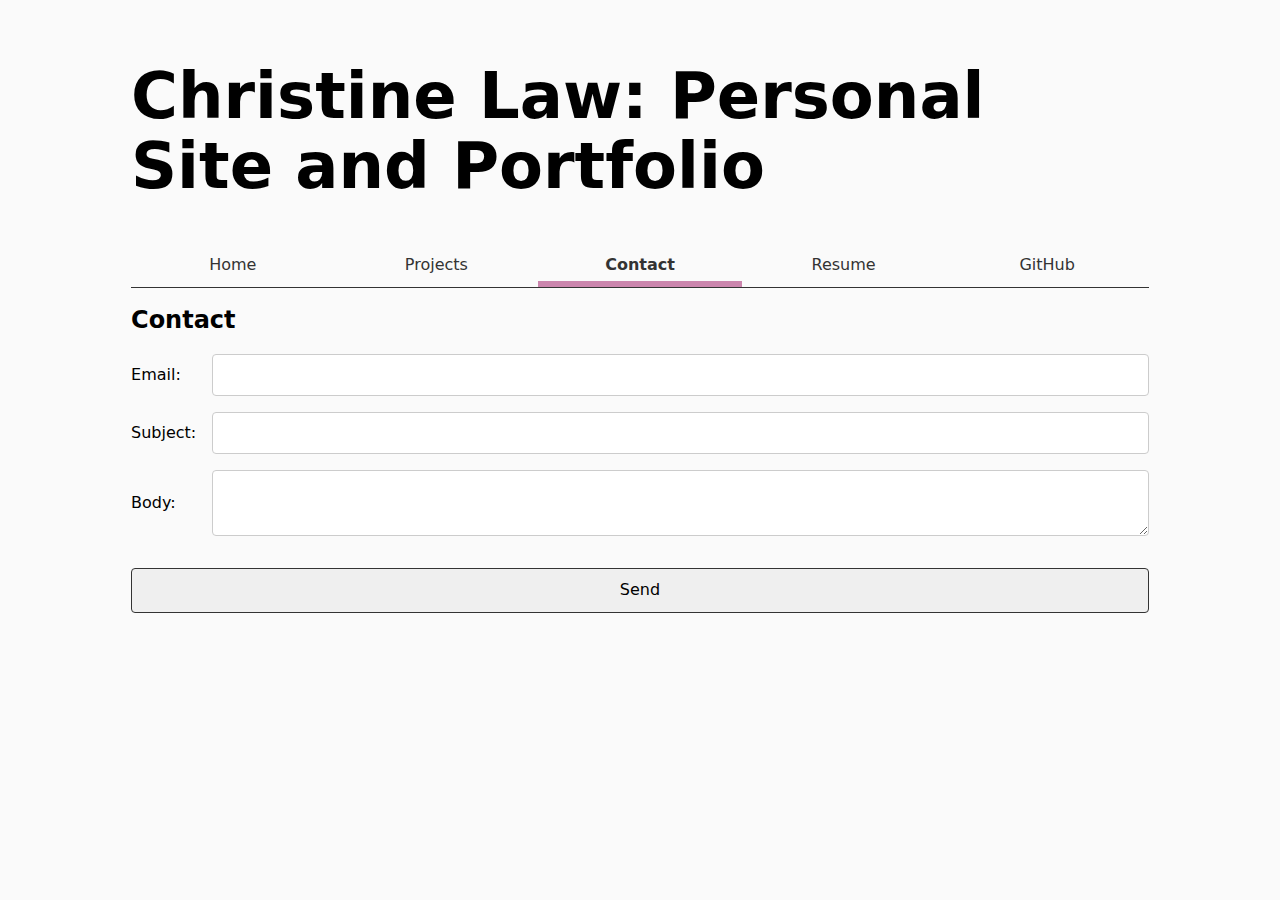
==== contact/index.html @ a68104ee "apply js link to htmls" ====
<!DOCTYPE html>
<html lang="en">
<head>
    <meta charset="UTF-8">
    <meta name="viewport" content="width=device-width, initial-scale=1.0">
    <title>Contact</title>
    <link rel="stylesheet" href="../style.css">
    <script type="module" src="../global.js"></script>
</head>
<body>
    <h1>Christine Law:  Personal Site and Portfolio</h1>
    <nav>
        <a href="/portfolio">Home</a>
        <a href="/portfolio/projects/">Projects</a>
        <a class="current" href="/portfolio/contact/">Contact</a>
        <a href="/portfolio/resume/">Resume</a>
        <a href="https://github.com/haechristine" target="_blank">GitHub</a>
    </nav>
     <h2>Contact</h2> 

     <form action="mailto:christine.law14013@gmail.com" method="POST" enctype="text/plain">
        <label for="email">Email:</label>
        <input name="email" id="email" type="email">
    
        <label for="subject">Subject:</label>
        <input name="subject" id="subject">
    
        <label for="body">Body:</label>
        <textarea name="body" id="body"></textarea>
    
        <button type="submit">Send</button>
    </form>
</body>
</html>
---- style.css ----
:root {
  --accent-l: 70%;
  --accent-c: 25%;
  --accent-h: 345deg; /* dusty rose hue */

  --color-accent: oklch(var(--accent-l) var(--accent-c) var(--accent-h));
  accent-color: var(--color-accent);
}

body {
    /* Set line height to 1.5 times the font size
         and use the OS’s UI font as the website font
       */
    background-color: #fafafa; 
    display: block;
    margin: 8px;
    max-width: 100ch;
    margin-left: auto;
    margin-right: auto;
    margin-inline: auto;
    padding: 10px;
    font: 100%/1.5 system-ui;
    ul {
        list-style-type: disc; /* Ensures bullet points appear */
        padding-left: 20px; /* Indents the list for better readability */
    }
    
    nav {
      display: flex; /* Enable Flexbox on the navigation */
      margin-bottom: 8px;
      border-bottom-width: 1px;
      border-bottom-style: solid;
      border-bottom-color: oklch(--color-accent);
      background-color: #fafafa;
      color: #333
    }
    
    nav a {
      color: inherit;
      flex: 1; /* Make each <a> take up equal space */
      text-align: center; /* Center the text inside each link */
      padding: 0.5em; /* Optional, to add some spacing */
      text-decoration: none; /* Optional, remove the underline */
    }
    
    nav a.current {
      font-weight: bold;
      padding-bottom: 0.25em;
      background-color: #fafafa;
      border-bottom: 0.4em solid var(--color-accent);
    }

    nav a:hover {
      border-bottom: 0.4em solid var(--color-accent);
      padding-bottom: 0.25em;
      background-color: oklch(95% 5% var(--accent-h));
    }
  }

  form {
    display: grid;
    grid-template-columns: auto 1fr;
    gap: 1rem;
  }
  
  /* Label on the left (column 1) */
  label {
    align-self: center;
  }
  
  /* Input spans both columns */
  input,
  textarea {
    grid-column: 2;
    width: 100%;
    box-sizing: border-box;
    padding: 0.5em;
    border: 1px solid #ccc;
    border-radius: 4px;
  }
  
  /* Button spans both columns too */
  button {
    grid-column: 1 / -1;
    margin-block: 1em;
    padding: 0.6em 1em;
    border: 1px solid #333;
    border-radius: 4px;
    cursor: pointer;
  }
  
  /* Font inheritance */
  input,
  textarea,
  button,
  label {
    font: inherit;
  }

button:hover {
  background-color: var(--color-accent);
} 

.projects {
  display: grid;
  grid-template-columns: repeat(auto-fill, minmax(15em, 1fr));
  gap: 2em; 
}

.projects article {
  display: grid;
  grid-template-rows: subgrid;
  grid-row: span 3;
}

.projects article h2{
  margin: 0;
}

h1 {
  font-size: 4em;
}

h1, h2, h3, h4, h5, h6 {
  line-height: 1.1;
  text-wrap: balance;
}

/* In style.css */

.resume h1, .resume h2 {
  color: #2c3e50;
}

.resume h2 {
  border-bottom: 2px solid var(--color-accent);
  padding-bottom: 5px;
}

.resume .section a {
  color: var(--color-accent); 
  text-decoration: none;
}

.resume .section a:hover {
  text-decoration: underline;
}

.resume ul {
  list-style-type: none;
  padding: 0;
}

.resume li {
  margin-bottom: 10px;
}

.resume .section {
  margin-bottom: 20px;
}

.resume .role {
  font-weight: bold;
}

.resume .date {
  float: right;
  color: gray;
}

.intro {
  display: grid;
  grid-template-columns: 1fr 2fr; /* left 1/3, right 2/3 */
  gap: 2rem;
  align-items: center;
  margin: 2rem 0;
}

.headshot {
  max-width: 100%;
  border-radius: 10px;
  box-shadow: 0 4px 8px rgba(0, 0, 0, 0.1);
}

.bio p {
  font-size: 1.1rem;
  line-height: 1.6;
}
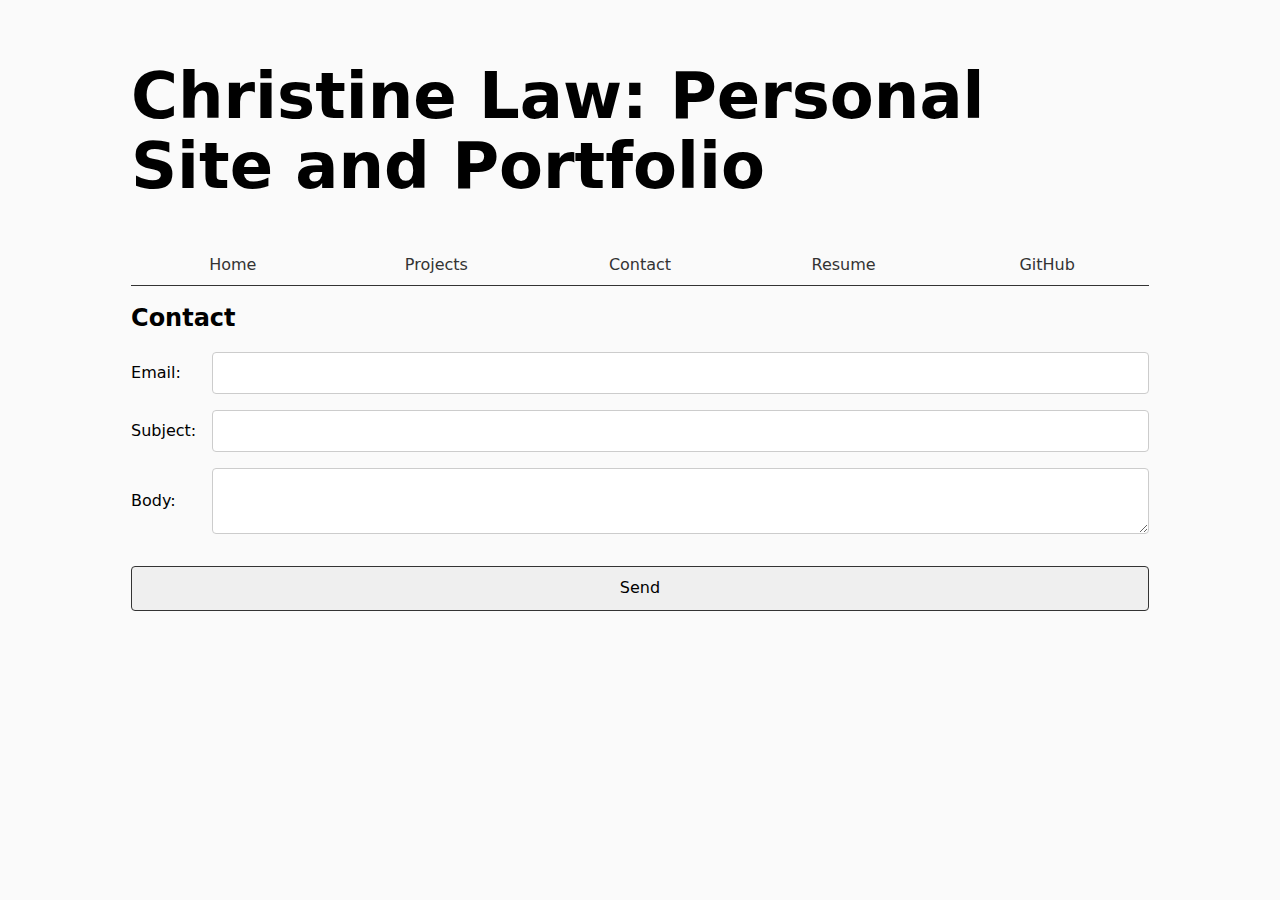
==== commit ad4b874c: "updating current class" ====
--- a/contact/index.html
+++ b/contact/index.html
@@ -12,10 +12,14 @@
     <nav>
         <a href="/portfolio">Home</a>
         <a href="/portfolio/projects/">Projects</a>
-        <a class="current" href="/portfolio/contact/">Contact</a>
+        <a href="/portfolio/contact/">Contact</a>
         <a href="/portfolio/resume/">Resume</a>
         <a href="https://github.com/haechristine" target="_blank">GitHub</a>
     </nav>
+    <script>
+        const navLinks = $$("nav a");
+        console.log(navLinks);
+      </script>
      <h2>Contact</h2> 
 
      <form action="mailto:christine.law14013@gmail.com" method="POST" enctype="text/plain">
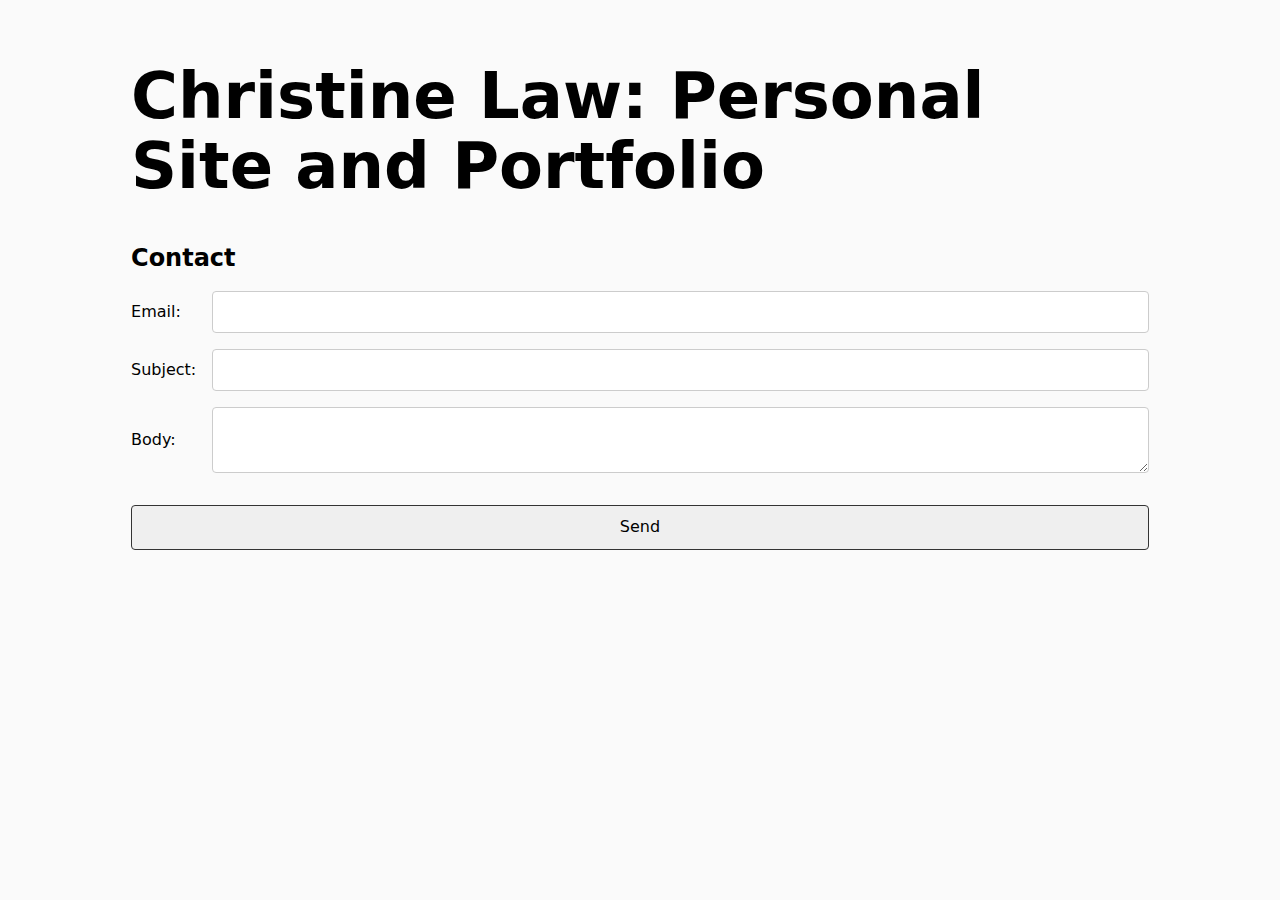
==== commit 4f8fb5e0: "update js" ====
--- a/contact/index.html
+++ b/contact/index.html
@@ -9,17 +9,13 @@
 </head>
 <body>
     <h1>Christine Law:  Personal Site and Portfolio</h1>
-    <nav>
+    <!-- <nav>
         <a href="/portfolio">Home</a>
         <a href="/portfolio/projects/">Projects</a>
         <a href="/portfolio/contact/">Contact</a>
         <a href="/portfolio/resume/">Resume</a>
-        <a href="https://github.com/haechristine" target="_blank">GitHub</a>
+        <a href="https://github.com/haechristine" target="_blank">GitHub</a> -->
     </nav>
-    <script>
-        const navLinks = $$("nav a");
-        console.log(navLinks);
-      </script>
      <h2>Contact</h2> 
 
      <form action="mailto:christine.law14013@gmail.com" method="POST" enctype="text/plain">
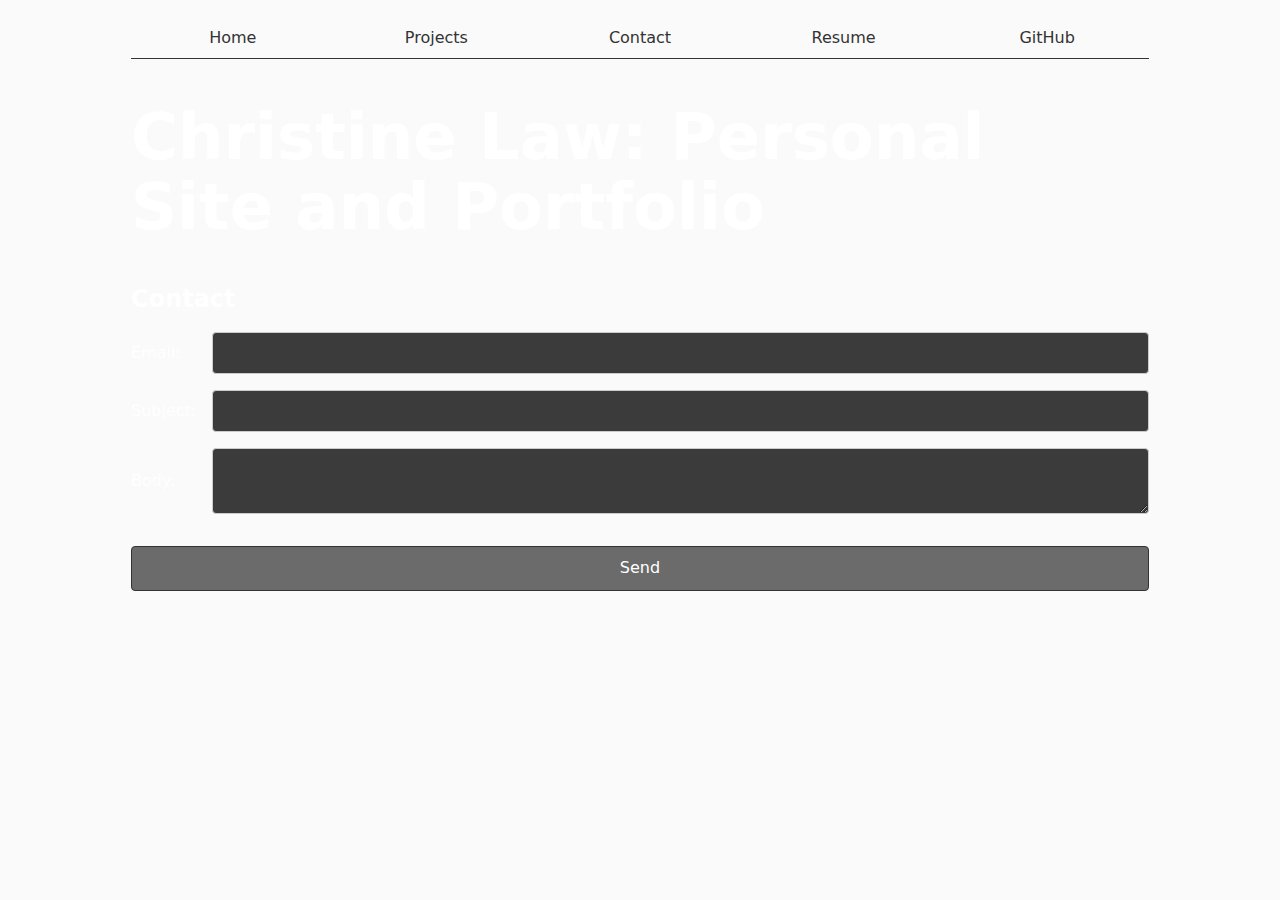
==== commit f75fead0: "dark color" ====
--- a/contact/index.html
+++ b/contact/index.html
@@ -9,13 +9,6 @@
 </head>
 <body>
     <h1>Christine Law:  Personal Site and Portfolio</h1>
-    <!-- <nav>
-        <a href="/portfolio">Home</a>
-        <a href="/portfolio/projects/">Projects</a>
-        <a href="/portfolio/contact/">Contact</a>
-        <a href="/portfolio/resume/">Resume</a>
-        <a href="https://github.com/haechristine" target="_blank">GitHub</a> -->
-    </nav>
      <h2>Contact</h2> 
 
      <form action="mailto:christine.law14013@gmail.com" method="POST" enctype="text/plain">
--- a/style.css
+++ b/style.css
@@ -5,6 +5,7 @@
 
   --color-accent: oklch(var(--accent-l) var(--accent-c) var(--accent-h));
   accent-color: var(--color-accent);
+  color-scheme: dark;
 }
 
 body {
@@ -26,11 +27,13 @@
     }
     
     nav {
+      --border-color: oklh(50% 10% 200/40%);
       display: flex; /* Enable Flexbox on the navigation */
       margin-bottom: 8px;
       border-bottom-width: 1px;
       border-bottom-style: solid;
-      border-bottom-color: oklch(--color-accent);
+      /* border-bottom-color: oklch(--color-accent); */
+      border-bottom-color: oklch(--border-color);
       background-color: #fafafa;
       color: #333
     }
@@ -53,7 +56,8 @@
     nav a:hover {
       border-bottom: 0.4em solid var(--color-accent);
       padding-bottom: 0.25em;
-      background-color: oklch(95% 5% var(--accent-h));
+      background-color: color-mix(in oklch, var(--color-accent), canvas 85%);
+      /* background-color: oklch(95% 5% var(--accent-h)); */
     }
   }
 
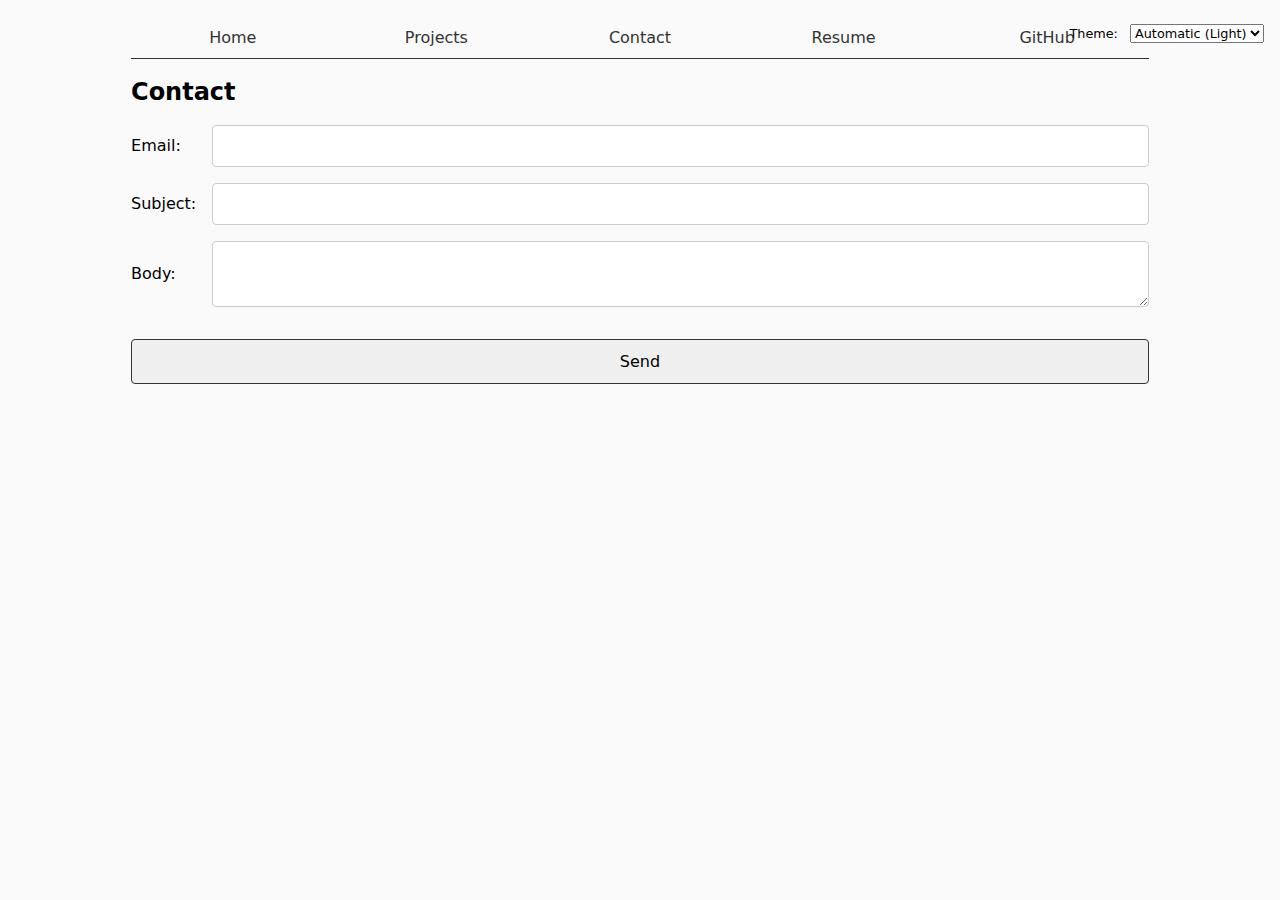
==== commit ce910e2a: "getting rid of header" ====
--- a/contact/index.html
+++ b/contact/index.html
@@ -8,7 +8,6 @@
     <script type="module" src="../global.js"></script>
 </head>
 <body>
-    <h1>Christine Law:  Personal Site and Portfolio</h1>
      <h2>Contact</h2> 
 
      <form action="mailto:christine.law14013@gmail.com" method="POST" enctype="text/plain">
--- a/style.css
+++ b/style.css
@@ -5,7 +5,7 @@
 
   --color-accent: oklch(var(--accent-l) var(--accent-c) var(--accent-h));
   accent-color: var(--color-accent);
-  color-scheme: dark;
+  color-scheme: light dark;
 }
 
 body {
@@ -25,81 +25,80 @@
         list-style-type: disc; /* Ensures bullet points appear */
         padding-left: 20px; /* Indents the list for better readability */
     }
-    
-    nav {
-      --border-color: oklh(50% 10% 200/40%);
-      display: flex; /* Enable Flexbox on the navigation */
-      margin-bottom: 8px;
-      border-bottom-width: 1px;
-      border-bottom-style: solid;
-      /* border-bottom-color: oklch(--color-accent); */
-      border-bottom-color: oklch(--border-color);
-      background-color: #fafafa;
-      color: #333
-    }
-    
-    nav a {
-      color: inherit;
-      flex: 1; /* Make each <a> take up equal space */
-      text-align: center; /* Center the text inside each link */
-      padding: 0.5em; /* Optional, to add some spacing */
-      text-decoration: none; /* Optional, remove the underline */
-    }
-    
-    nav a.current {
-      font-weight: bold;
-      padding-bottom: 0.25em;
-      background-color: #fafafa;
-      border-bottom: 0.4em solid var(--color-accent);
-    }
-
-    nav a:hover {
-      border-bottom: 0.4em solid var(--color-accent);
-      padding-bottom: 0.25em;
-      background-color: color-mix(in oklch, var(--color-accent), canvas 85%);
-      /* background-color: oklch(95% 5% var(--accent-h)); */
-    }
   }
 
-  form {
-    display: grid;
-    grid-template-columns: auto 1fr;
-    gap: 1rem;
-  }
-  
-  /* Label on the left (column 1) */
-  label {
-    align-self: center;
-  }
-  
-  /* Input spans both columns */
-  input,
-  textarea {
-    grid-column: 2;
-    width: 100%;
-    box-sizing: border-box;
-    padding: 0.5em;
-    border: 1px solid #ccc;
-    border-radius: 4px;
-  }
-  
-  /* Button spans both columns too */
-  button {
-    grid-column: 1 / -1;
-    margin-block: 1em;
-    padding: 0.6em 1em;
-    border: 1px solid #333;
-    border-radius: 4px;
-    cursor: pointer;
-  }
-  
-  /* Font inheritance */
-  input,
-  textarea,
-  button,
-  label {
-    font: inherit;
-  }
+nav {
+  --border-color: oklch(50% 10% 200 / 40%);
+  display: flex; /* Enable Flexbox on the navigation */
+  margin-bottom: 8px;
+  border-bottom-width: 1px;
+  border-bottom-style: solid;
+  border-bottom-color: oklch(--border-color);
+  background-color: #fafafa;
+  color: #333
+}
+
+nav a {
+  color: inherit;
+  flex: 1; /* Make each <a> take up equal space */
+  text-align: center; /* Center the text inside each link */
+  padding: 0.5em; /* Optional, to add some spacing */
+  text-decoration: none; /* Optional, remove the underline */
+}
+
+nav a.current {
+  font-weight: bold;
+  padding-bottom: 0.25em;
+  background-color: #fafafa;
+  border-bottom: 0.4em solid var(--color-accent);
+}
+
+nav a:hover {
+  border-bottom: 0.4em solid var(--color-accent);
+  padding-bottom: 0.25em;
+  background-color: oklch(95% 5% var(--accent-h));
+}
+
+
+form {
+  display: grid;
+  grid-template-columns: auto 1fr;
+  gap: 1rem;
+}
+
+/* Label on the left (column 1) */
+label {
+  align-self: center;
+}
+
+/* Input spans both columns */
+input,
+textarea {
+  grid-column: 2;
+  width: 100%;
+  box-sizing: border-box;
+  padding: 0.5em;
+  border: 1px solid #ccc;
+  border-radius: 4px;
+}
+
+/* Button spans both columns too */
+button {
+  grid-column: 1 / -1;
+  margin-block: 1em;
+  padding: 0.6em 1em;
+  border: 1px solid #333;
+  border-radius: 4px;
+  cursor: pointer;
+}
+
+/* Font inheritance */
+input,
+textarea,
+button,
+label {
+  font: inherit;
+}
 
 button:hover {
   background-color: var(--color-accent);
@@ -190,3 +189,54 @@
   font-size: 1.1rem;
   line-height: 1.6;
 }
+
+/* Default light mode (already in your base styles) */
+
+[data-theme="dark"] body {
+  background-color: #111;
+  color: #eee;
+}
+
+[data-theme="dark"] nav {
+  background-color: #111;
+  color: #eee;
+  --border-color: oklch(50% 10% 200 / 40%);
+  border-bottom: var(--border-color);
+}
+
+[data-theme="dark"] nav a.current {
+  background-color: #222;
+}
+
+[data-theme="dark"] nav a:hover {
+  background-color: color-mix(in oklch, var(--color-accent), canvas 85%);
+}
+
+[data-theme="dark"] .resume h1,
+[data-theme="dark"] .resume h2 {
+  color: #ddd;
+}
+
+[data-theme="dark"] .resume .date {
+  color: #aaa;
+}
+
+[data-theme="dark"] .bio p {
+  color: #ddd;
+}
+
+[data-theme="dark"] .projects article h2 {
+  color: #fff;
+}
+
+.color-scheme {
+  position: absolute;
+  top: 1.5rem;
+  right: 1rem;
+  font-size: 80%;
+  font-family: inherit;
+}
+.color-scheme select {
+  margin-left: 0.5rem;
+  font: inherit;
+}
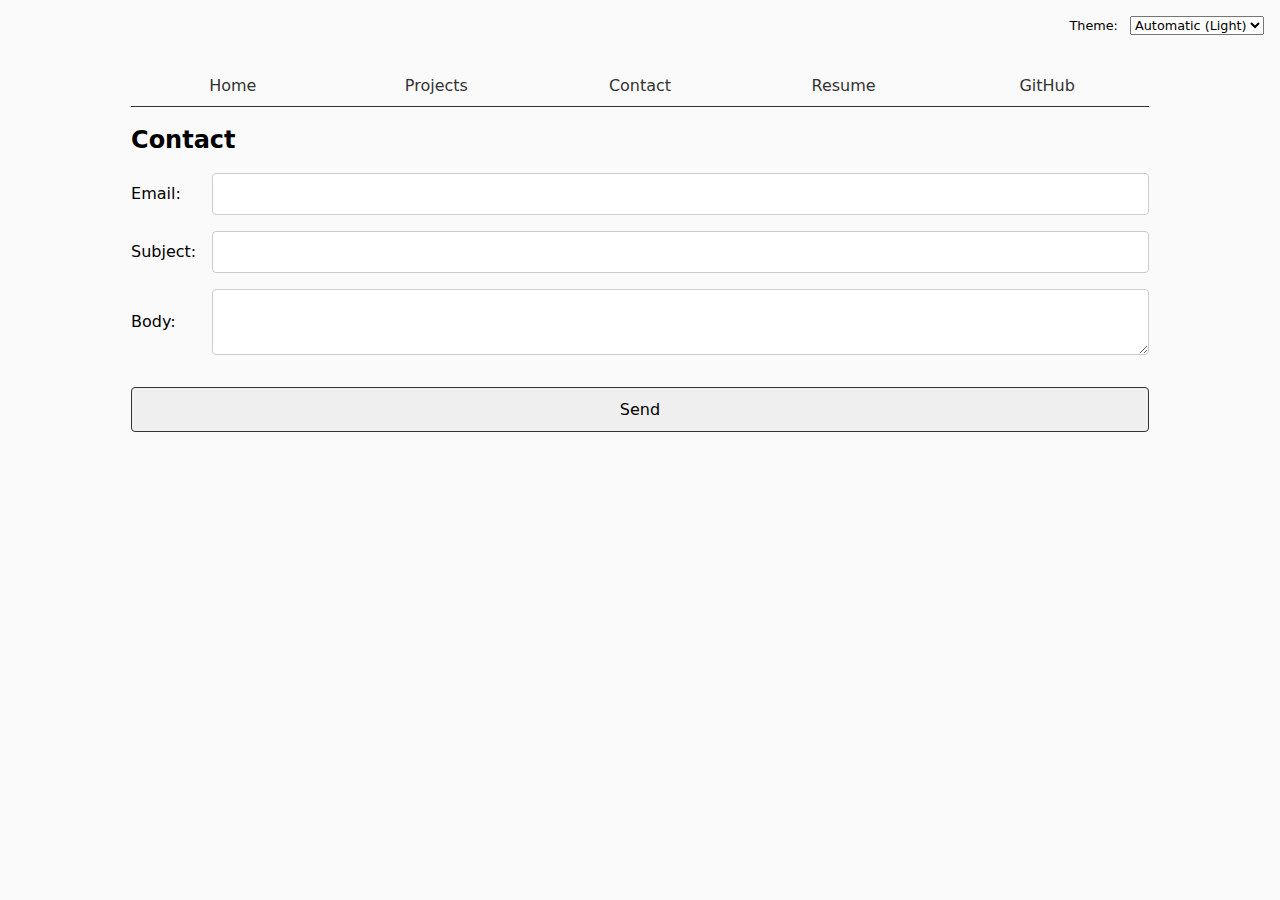
==== commit f914a518: "update contact page" ====
--- a/contact/index.html
+++ b/contact/index.html
@@ -9,8 +9,7 @@
 </head>
 <body>
      <h2>Contact</h2> 
-
-     <form action="mailto:christine.law14013@gmail.com" method="POST" enctype="text/plain">
+     <form action="mailto:christine.law14013@gmail.com" method="GET">
         <label for="email">Email:</label>
         <input name="email" id="email" type="email">
     
--- a/style.css
+++ b/style.css
@@ -28,6 +28,7 @@
   }
 
 nav {
+  margin-top: 3rem;
   --border-color: oklch(50% 10% 200 / 40%);
   display: flex; /* Enable Flexbox on the navigation */
   margin-bottom: 8px;
@@ -231,7 +232,7 @@
 
 .color-scheme {
   position: absolute;
-  top: 1.5rem;
+  top: 1rem;
   right: 1rem;
   font-size: 80%;
   font-family: inherit;
